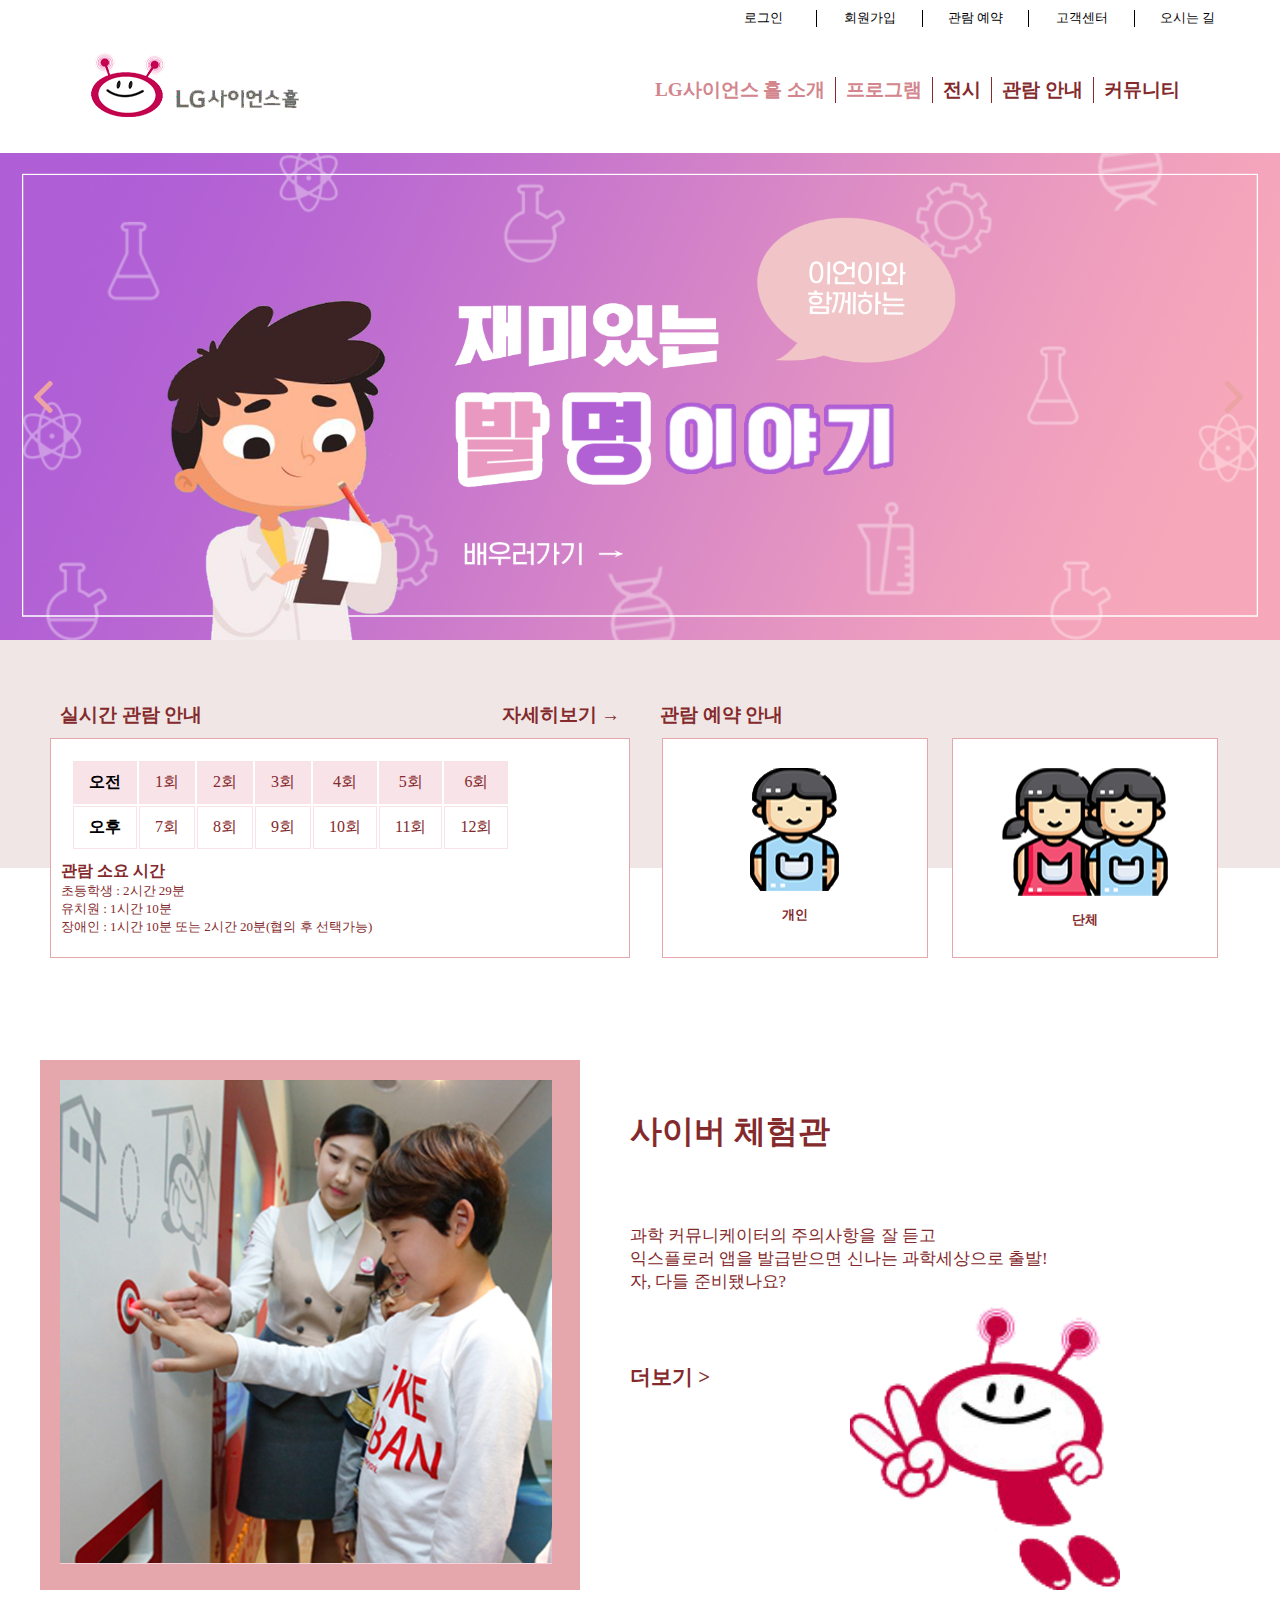
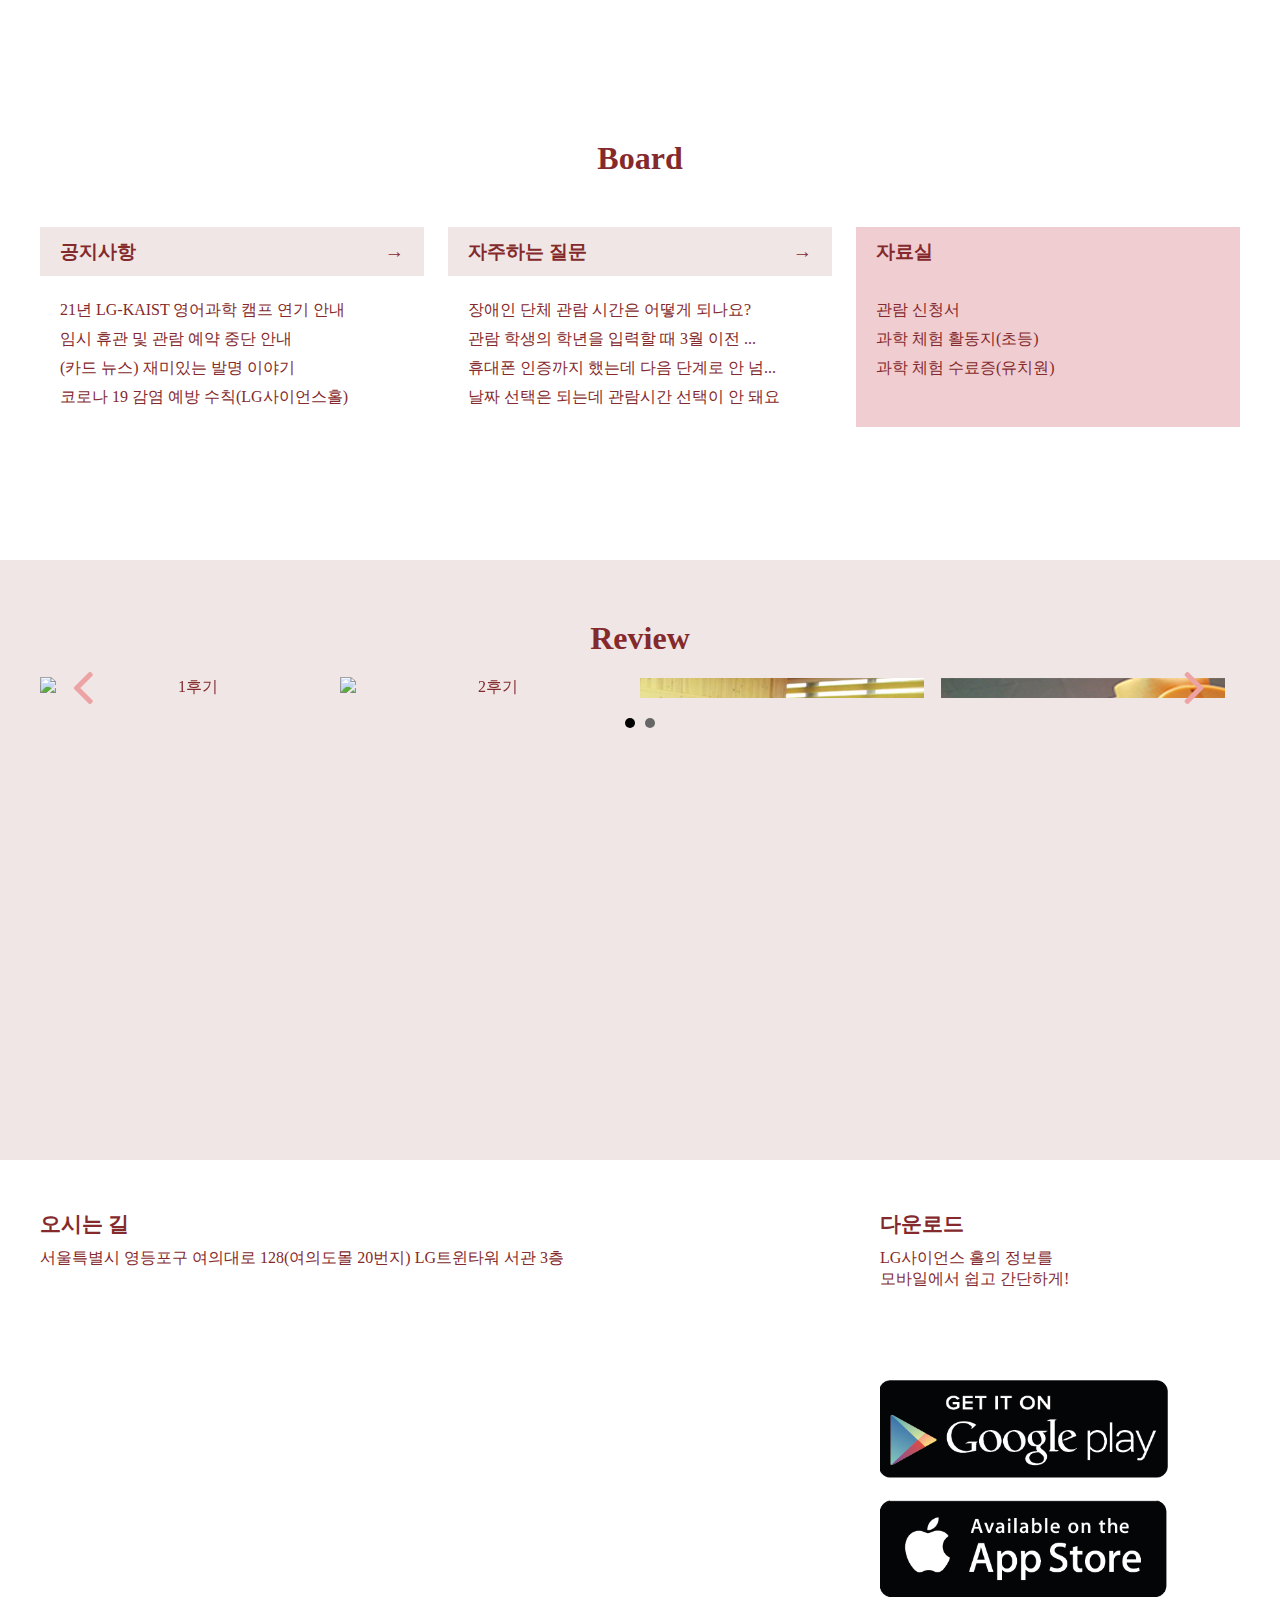
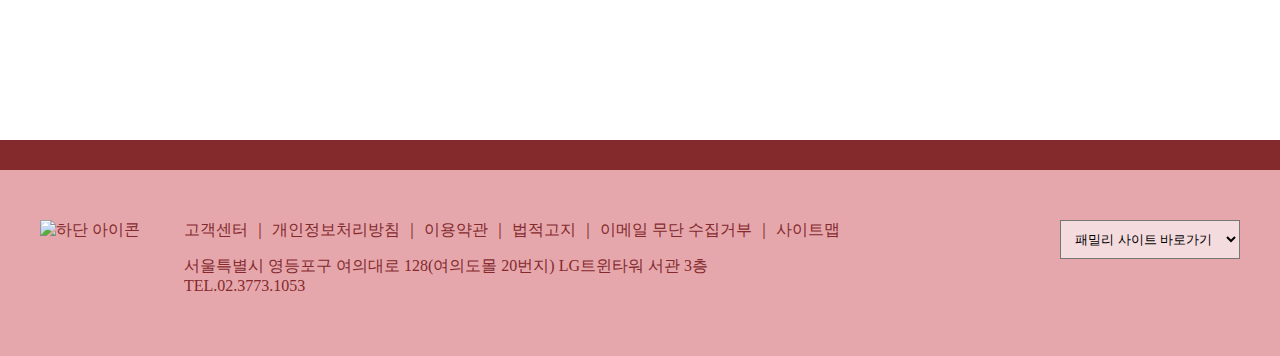
==== pro1/index.html @ e9084217 "210916" ====
<!DOCTYPE html>
<html lang="ko">
<head>
    <meta charset="UTF-8">
    <meta http-equiv="X-UA-Compatible" content="IE=edge">
    <meta name="viewport" content="width=device-width, initial-scale=1.0">
    <title>LG 사이언스홀</title>
    <link href="css/style.css" rel="stylesheet" type="text/css">

    <link href="js/bxslider/css/jquery.bxslider.css" rel="stylesheet" type="text/css">
    <script src="js/jquery.js"></script>
    <script src="js/jquery-1.7.2.min.js"></script>
    <script src="js/bxslider/js/jquery.bxslider.js"></script>
    <script src="js/main.js"></script>
</head>
<body>
    <div class="wrap">
        <header>
            <div class="mmenu1 inner">
                <ul>
                    <li><a href="#">로그인</a></li>
                    <li><a href="#">회원가입</a></li>
                    <li><a href="#">관람 예약</a></li>
                    <li><a href="#">고객센터</a></li>
                    <li><a href="#">오시는 길</a></li>
                </ul>
            </div>
            <div class="mmenu2 inner">
                <div class="mmenu2_logo">
                    <a href="index.html"><img src="img/logoo.png" alt="로고"></a>
                </div>
                <div class="mmenu2_m">
                    <ul>
                        <li><a href="index_sub.html" class="link">LG사이언스 홀 소개</a></li>
                        <li><a href="index_sub2.html" class="link">프로그램</a></li>
                        <li><a href="#">전시</a></li>
                        <li><a href="#">관람 안내</a></li>
                        <li><a href="#">커뮤니티</a></li>
                    </ul>
                </div>
            </div>
        </header>
        <!--메인 배너-->
        <section class="mainimg">
            <div class="slider">
                <div><a href="#"><img src="img/main.png" alt="메인"></a></div>
                <div><a href="#"><img src="img/main.png" alt="메인2"></a></div>
            </div>

            <!--<a href="#"><img src="img/main.png" alt="메인"></a>-->
        </section>
        <!--실시관 관람안내 / 예약안내-->
        <section class="con1">
            <div class="con1_bg"></div>
            <div class="inner">
                <div class="con1_l">
                <h3>실시간 관람 안내<span><a href="#">자세히보기 →</a></span></h3>
                    <div class="con1_l_up">
                        <table border="1" cellpadding="10" cellapacing="1">
                            <tr>
                                <td>오전</td>
                                <td>1회</td>
                                <td>2회</td>
                                <td>3회</td>
                                <td>4회</td>
                                <td>5회</td>
                                <td>6회</td>
                            </tr>
                            <tr>
                                <td>오후</td>
                                <td>7회</td>
                                <td>8회</td>
                                <td>9회</td>
                                <td>10회</td>
                                <td>11회</td>
                                <td>12회</td>
                            </tr>
                        </table>
                        <h4>관람 소요 시간</h4>
                        <p>초등학생 : 2시간 29분
                            <br>유치원 : 1시간 10분
                            <br>장애인 : 1시간 10분 또는 2시간 20분(협의 후 선택가능)
                        </p>
                    </div>
                </div>
                <div class="con1_r">
                    <h3>관람 예약 안내</h3>
                    <div class="con1_r_left"><a href="#">
                        <img src="img/icon_child1.png" alt="개인 아이콘">
                        <p>개인</p></a>
                    </div>
                    <a href="#"><div class="con1_r_right">
                        <img src="img/icon_child.png" alt="단체 아이콘">
                        <p>단체</p></a>
                    </div>
                </div>
            </div>
            
        </section>
        <!--사이버 체험관-->
        <section class="cyber">
            <div class="cb_l inner">
                <div class="cyber_imgset">
                    <div><img src="img/cyber1.jpg" alt="체험관 사진"></div>
                    <div><img src="img/cyber1.jpg" alt="체험관 사진"></div>
                    <div><img src="img/cyber1.jpg" alt="체험관 사진"></div>
                </div>
                <div class="cb_r">
                    <h1>사이버 체험관</h1>
                    <p>과학 커뮤니케이터의 주의사항을 잘 듣고
                        <br>익스플로러 앱을 발급받으면 신나는 과학세상으로 출발!
                        <br>자, 다들 준비됐나요?
                    </p>
                    <h3><a href="#">더보기 ></a></h3>
                </div>
            </div>
        </section>
        <!--보드-->
        <section class="board">
            <div class="b1 inner">
                <h1>Board</h1>
                <div class="b2">
                    <div class="b2_1">
                        <div class="b2_1_l">
                            <h4>공지사항<span><a href="#">→</a></span></h4>
                        </div>
                        <ul>
                            <li><a href="#">21년 LG-KAIST 영어과학 캠프 연기 안내</a></li>
                            <li><a href="#">임시 휴관 및 관람 예약 중단 안내</a></li>
                            <li><a href="#">(카드 뉴스) 재미있는 발명 이야기</a></li>
                            <li><a href="#">코로나 19 감염 예방 수칙(LG사이언스홀)</a></li>
                        </ul>
                    </div>
                    <div class="b2_2">
                        <div class="b2_1_c">
                            <h4>자주하는 질문<span><a href="#">→</a></span></h4>
                        </div>
                        <ul>
                            <li><a href="#">장애인 단체 관람 시간은 어떻게 되나요?</a></li>
                            <li><a href="#">관람 학생의 학년을 입력할 때 3월 이전 ...</a></li>
                            <li><a href="#">휴대폰 인증까지 했는데 다음 단계로 안 넘...</a></li>
                            <li><a href="#">날짜 선택은 되는데 관람시간 선택이 안 돼요</a></li>
                        </ul>
                    </div>
                    <div class="b2_3">
                        <div class="b2_1_r">
                            <h4>자료실</h4>
                        </div>
                        <ul>
                            <li><a href="#">관람 신청서</a></li>
                            <li><a href="#">과학 체험 활동지(초등)</a></li>
                            <li><a href="#">과학 체험 수료증(유치원)</a></li>
                        </ul>
                    </div>
                </div>
            </div>
        </section>
        <!--리뷰-->
        <section class="review">
            <div class="rv inner">
                <h1>Review</h1>
                <div class="rv1">
                    <div><a href="#"><img src="img/hugi_1_1.jpg" alt="1후기"></a></div>
                    <div><a href="#"><img src="img/hugi_2_2.jpg" alt="2후기"></a></div>
                    <div><a href="#"><img src="img/hugi_3_3.jpg" alt="3후기"></a></div>
                    <div><a href="#"><img src="img/hugi_4_4.jpg" alt="4후기"></a></div>
                    <div><a href="#"><img src="img/hugi_1_1.jpg" alt="1후기"></a></div>
                    <div><a href="#"><img src="img/hugi_2_2.jpg" alt="2후기"></a></div>
                    <div><a href="#"><img src="img/hugi_3_3.jpg" alt="3후기"></a></div>
                    <div><a href="#"><img src="img/hugi_4_4.jpg" alt="4후기"></a></div>
                </div>
            </div>
        </section>
        <!--오시는 길 / 다운로드-->
        <section class="etc">
            <div class="e_etc inner">
                <div class="e_etc_l">
                    <h4>오시는 길</h4>
                    <p>서울특별시 영등포구 여의대로 128(여의도몰 20번지) LG트윈타워 서관 3층</p>
                    <iframe src="https://www.google.com/maps/embed?pb=!1m18!1m12!1m3!1d3164.149133919328!2d126.92707291564716!3d37.5279816340923!2m3!1f0!2f0!3f0!3m2!1i1024!2i768!4f13.1!3m3!1m2!1s0x357c9f39d2043983%3A0xe6f994f5ced10147!2zTEcg7IKs7J207Ja47Iqk7ZmA!5e0!3m2!1sko!2skr!4v1629180725657!5m2!1sko!2skr" 
                    width="756" height="318" style="border:0;" allowfullscreen="" loading="lazy">
                    </iframe>
                </div>
                <div class="e_etc_r">
                    <h4>다운로드</h4>
                    <p>LG사이언스 홀의 정보를
                        <br>모바일에서 쉽고 간단하게!
                    </p>
                    <div class="e_etc_dr">
                        <a href="#"><img src="img/icon_google.png" alt="구글링크"></a>
                        <a href="#"><img src="img/icon_apple.png" alt="애플링크"></a>
                    </div>
                </div>
            </div>
        </section>

        <!--하단-->
        <footer>
            <div class="foot_set inner">
                <div class="f_logo">
                    <img src="img/f_icon.png" alt="하단 아이콘">
                </div>
                <div class="f_info">
                    <div class="f_up">
                        <p><a href="#">고객센터 ｜ 개인정보처리방침 ｜ 이용약관 ｜ 법적고지 ｜ 이메일 무단 수집거부 ｜ 사이트맵</a></p>
                    </div>
                    <div class="f_down">
                        <p>서울특별시 영등포구 여의대로 128(여의도몰 20번지) LG트윈타워 서관 3층
                            <br>TEL.02.3773.1053
                        </p>
                    </div>
                </div>
                <div class="f_family">
                    <form>
                        <select>
                            <option>패밀리 사이트 바로가기</option>
                            <option><a href="#">LG</a></option>
                            <option><a href="#">LG사이언스랜드</a></option>
                            <option><a href="#">LG공익재단</a></option>
                            <option><a href="#">LG상남 도서관</a></option>
                            <option><a href="#">책 읽어주는 도서관</a></option>
                            <option><a href="#">LG아트센터</a></option>
                            <option><a href="#">LG챌린저스</a></option>
                        </select>
                    </form>
                </div>
            </div>
        </footer>
    </div>
</body>
</html>
---- pro1/css/style.css ----
*{margin: 0; padding: 0;}
.wrap{width: 100%; margin: 0 auto;}
ul li{
    list-style: none;
}
a{color: inherit; text-decoration: none;}
.inner{width: 1200px; margin: 0 auto;}
.link{color: #d3868d;}
/*header*/
header{
    width: 100%;
}
.mmenu1::after, .mmenu1::before{display: block;, content: ""; clear: both;}
.mmenu1 ul{
    float: right;
    text-align: center;
}
.mmenu1 ul li:hover{font-weight: bolder;}

.mmenu1 ul li{float: left; width: calc(510px / 6); padding: 0 10px; margin-top: 10px;
              font-size: 0.8rem; font-weight: 500; border-right: 1px solid;}
.mmenu1 ul li:nth-child(5){border-right: none;}
.mmenu2::before, .mmenu2::after{display: block; clear: both; content: "";}
.mmenu2_logo{
    float: left;
    height: 124px;
    width: 150px;
}
.mmenu2_m{
    float: right;
    text-align: center;
    padding: 50px;
}
.mmenu2_m ul::after, .mmenu2_m ul::before{content: ""; display: block; clear: both;}
.mmenu2_m ul li{float: left; padding: 0 10px; font-size: 1.2rem; font-weight: 600;
                color: #842a2c; border-right: 1px solid #842a2c;}
.mmenu2_m ul li:nth-child(5){border-right: none;}

.mmenu2_m ul li a:hover{color: #e5a7ac;}

/*main banner*/
.mainimg img{
    display: block;
    max-width: 100%;
}
/*content*/
.con1_bg{width: 100%; height: 228px; background-color: #f0e6e5;}
.con1{
    width: 100%;
    height: 420px;
    position: relative;
    color: #842a2c;
}
.con1 > .inner{
    position: absolute;
    top: 10%;
    left: calc(50% - 600px);
}
.con1_l{
    float: left;
    height: 350px;
    width: 50%;
    padding: 10px;
    box-sizing: border-box;
}

.con1 .inner h3{margin: 10px; position: relative;}
.con1 .inner span{position: absolute; right: 0;}
.con1 .inner p{font-size: 13px;}
.con1_l_up{border: 1px solid #e5a7ac; padding: 10px; box-sizing: border-box;
            background-color: #fff; height: 220px;}
.con1_l_up table{
    border: none;
    margin: 10px;
}
.con1_l_up table tr:nth-child(1){
    background-color: #f8e3e8;}
.con1_l_up table tr td:nth-child(1){color: #000; font-weight: 900;}
.con1_l_up table td{
    text-align: center;
    padding: 10px 15px;
    color: #842a2c; font-weight: 400; border-spacing: 0;
    border: 1px solid #f8e3e8;
}
.con1_r{
    float: right;
    height: 350px;
    width: 50%;
    padding: 10px;
    box-sizing: border-box;
}
.con1_r::after{display: block; content: ""; clear: both;}
.con1_r > div{float: left; width: 46%; padding: 5%; box-sizing: border-box; 
             background-color: #fff;
             border: 1px solid #e5a7ac; margin: 0 2%; height: 220px;}
.con1_r > div:hover{background-color: #f8e3e8;}

.con1_r > div > img{max-width: 100%;}
.con1_r > div p{text-align: center;}
.con1_r_left, .con1_r_right {text-align: center; color: #842a2c; font-weight: 600;
    font-size: 1.2rem;}
.con1_r_left p, .con1_r_right p{margin-top: 10px;}

/*cyber content*/
.cyber{
    width: 100%;
    height: 680px;
}
.cb_l::after, .cb_l::before{display: block; content: ""; clear: both;}
.cb_l > div{
    float: left;

}
.cb_l > div:nth-child(1){
    background-color: #e5a7ac; width: 540px; height: 530px; text-align: center;
    padding: 20px; box-sizing: border-box; 
}
.cb_r{
    width: 540px; height: 530px; background-image: url(../img/icon_cyber1.png);
    background-repeat: no-repeat; background-position: bottom right; 
    background-size: 50%;
}
.cb_r > h1{padding: 50px; padding-top: 50px; color: #842a2c; font-size: 2rem;}
.cb_r > p{padding: 20px 50px; color: #842a2c; font-size: 1.05rem;}
.cb_r > h3{padding: 50px; color: #842a2c; font-size: 1.3rem;}

/*board*/
.board{
    width: 100%;
    height: 420px;
}
.b1 > h1{text-align: center; color: #842a2c; font-size: 2rem;}
.b2{
    padding-top: 50px;
    box-sizing: border-box;
    color: #842a2c;
}
.b2 h4{ width: 100%; height: 49px;
    font-size: 1.2rem; position: relative; padding-left: 20px; line-height: 49px; box-sizing: border-box;}
.b2 h4 span{position: absolute; right: 20px;}




.b2 > div{
    float: left;
    width: calc(96% / 3);
    height: 200px;
}
.b2_1_l{
    height: 49px;
    background-color: #f0e6e5;
    font-size: 1.2rem;
}
.b2_1_c{
    height: 49px;
    background-color: #f0e6e5;
    font-size: 1.2rem;
}
.b2_1_r{
    font-size: 1.2rem;
}
.b2_2{margin: 0 2%;}
.b2_3{
    background-color: #f0cdd1;
    background-image: url(../img/board_icon1.png);
    background-repeat: no-repeat;
    background-position: 280px 100px;
    
}
.b2 > div ul{
    padding: 20px;
}
.b2 > div ul li{
    padding: 4px 0;
}
.b2 > div ul li a:hover{text-decoration: underline;}
/*review*/
.review{
    width: 100%;
    height: 520px;
    background-color: #f0e6e5;
    text-align: center;
    color: #842a2c;
    padding: 40px 0;
}
.rv > h1{padding: 20px;}
.review h1{font-size: 2rem;}
.rv_icon_l{float: left; padding-top: 180px; padding-left: 120px;}
.rv_icon_r{float: right; padding-top: 180px; padding-right: 120px;}

/*come/dr*/
.etc{
    width: 100%;
    height: 480px;
    color: #842a2c;
    padding: 50px 0;
}
.e_etc_l{
    float: left;
    width: 70%;
}
.e_etc_l h4{font-size: 1.3rem;}
.e_etc_l p{padding-top: 10px;
            padding-bottom: 20px;}
.e_etc_r{
    float: right;
    width: 30%;
}
.e_etc_r h4{font-size: 1.3rem;}
.e_etc_r p{padding-top: 10px;}
.e_etc_dr{padding-top: 90px;}
.e_etc_dr a{width: 100%; height: 120px;display: block;}
.e_etc_dr a img{width: 80%;}
.e_etc_dr a img:hover{opacity: 0.6;}

/*footer*/
footer{
    width: 100%;
    height: 216px;
    color: #842a2c;
    background-color: #e5a7ac;
    border-top: 30px solid #842a2c;
    padding-top: 50px;
    box-sizing: border-box;
}
.f_logo{float: left; width: 12%;}
.f_info{float: left; width: 70%;}
.f_info > .f_up{margin-bottom: 15px;}
.f_family{float: right;}
.f_family select{background-color: #f4dbde; padding: 10px; font-size: ;}
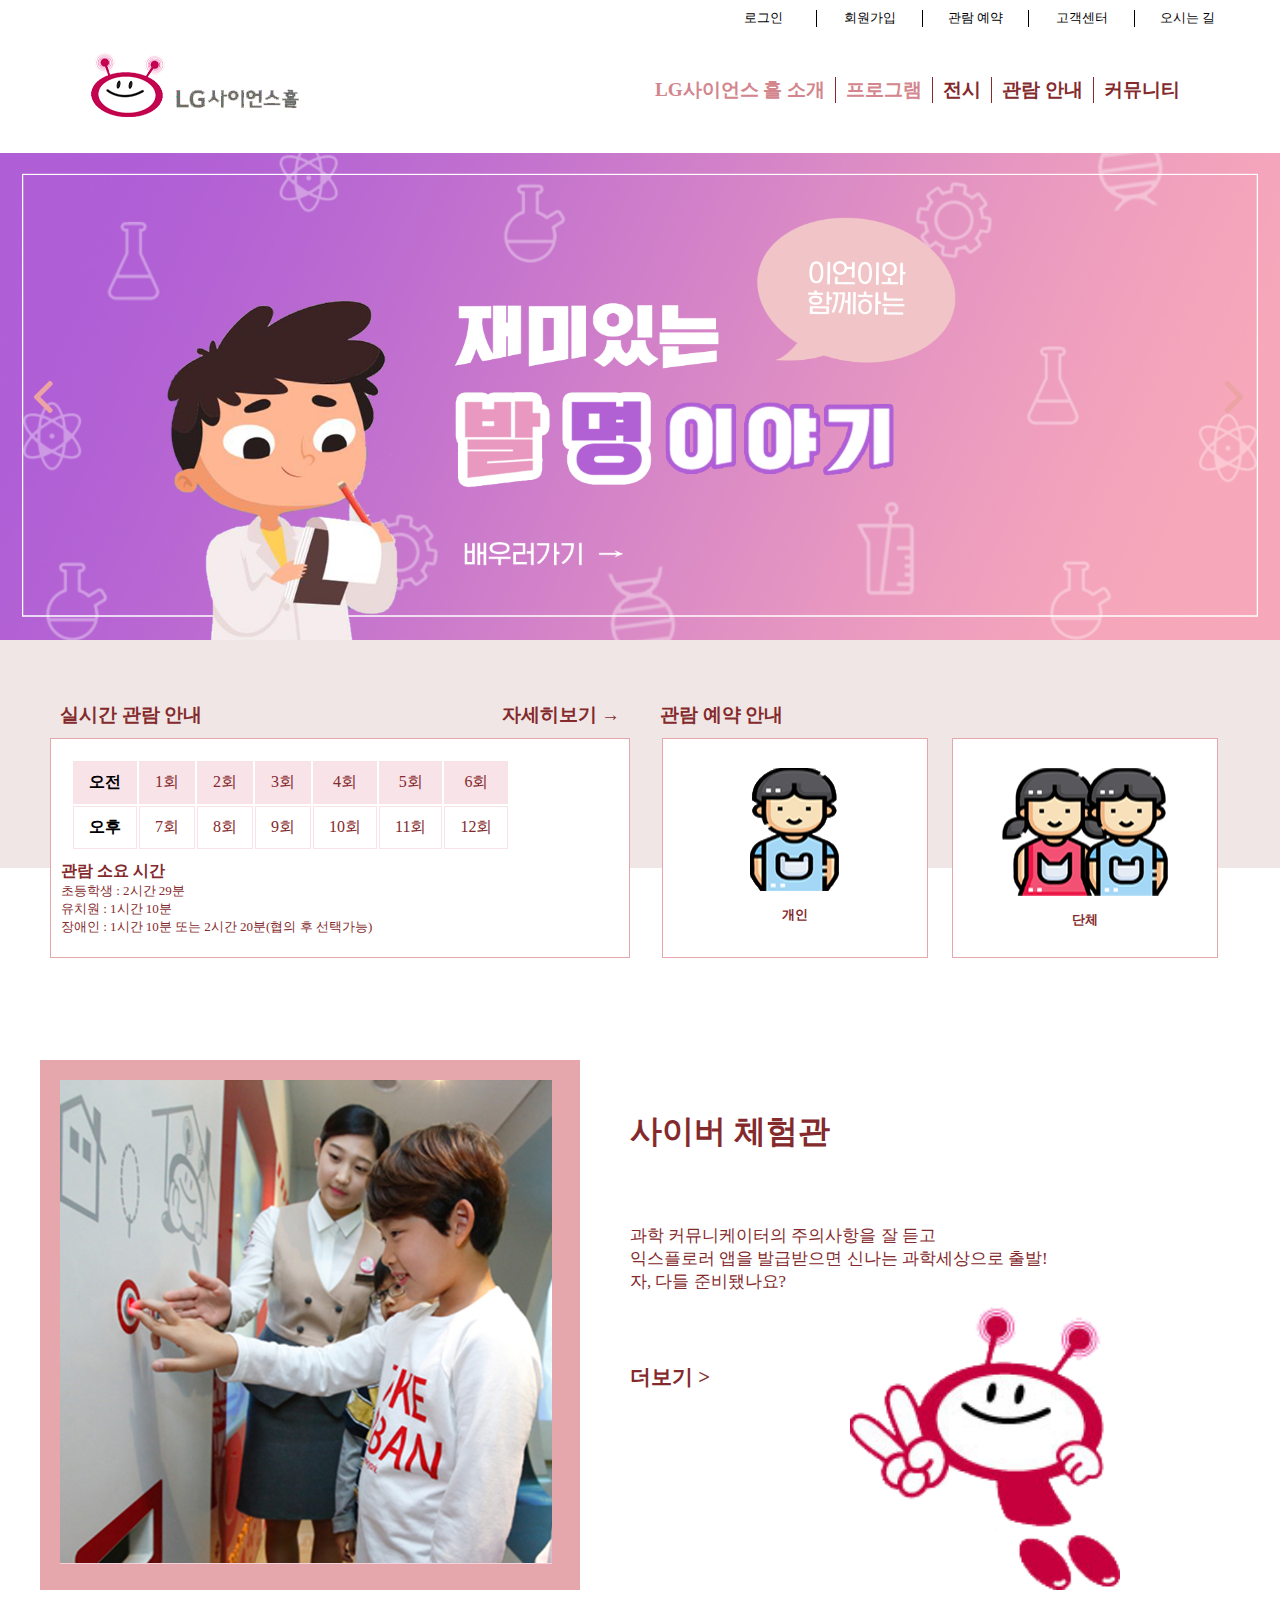
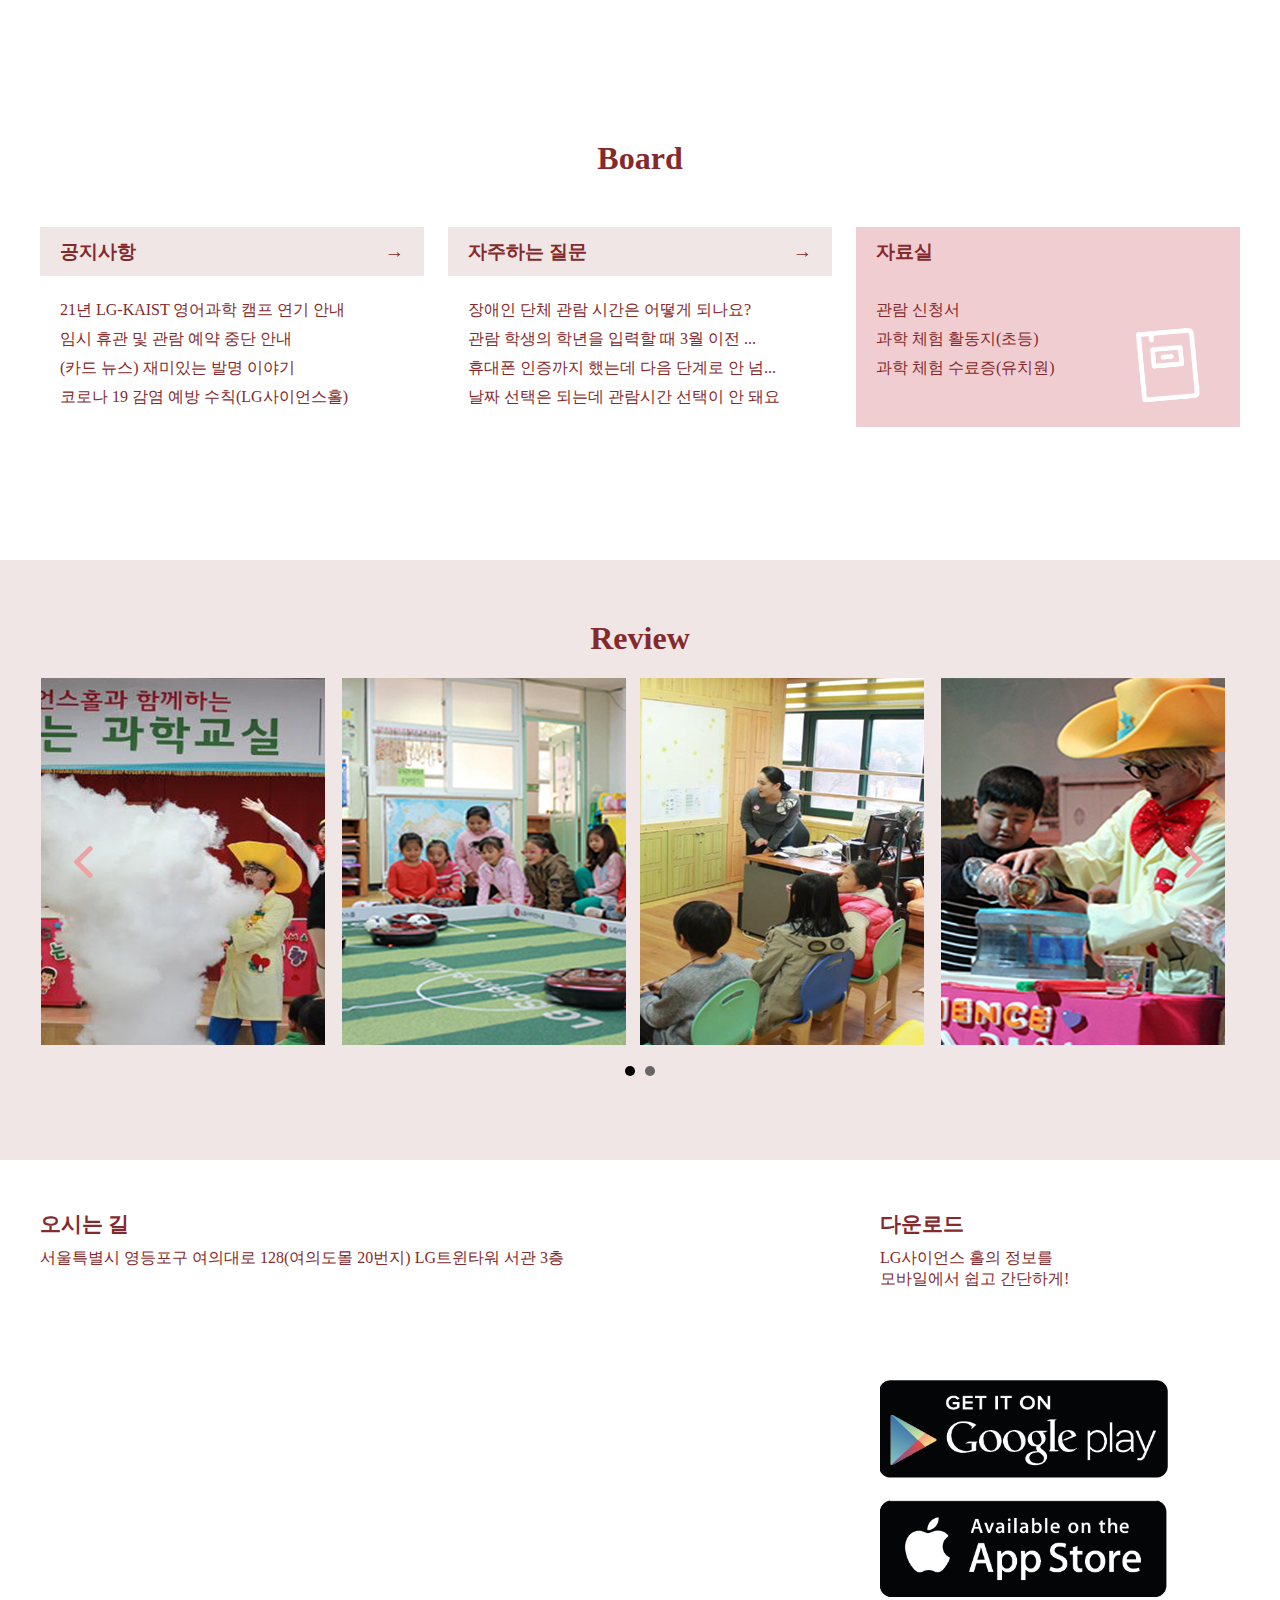
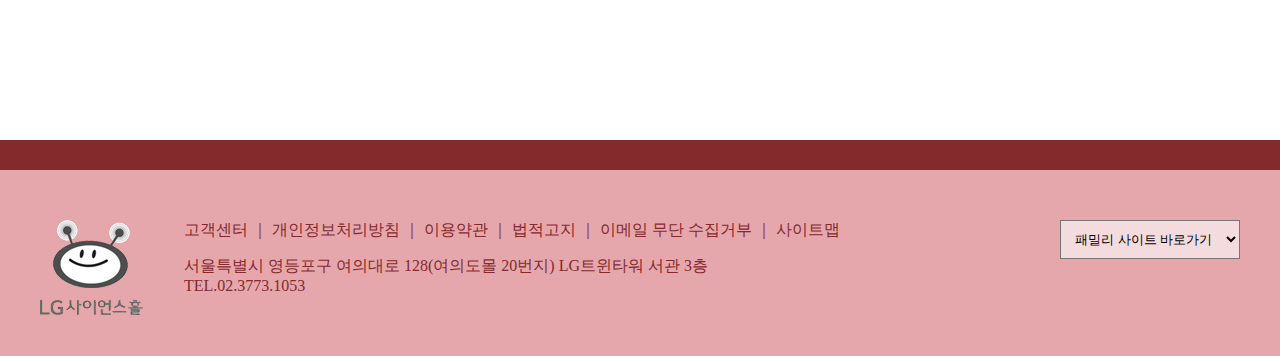
==== commit 91d76c25: "0927888" ====
--- a/pro1/index.html
+++ b/pro1/index.html
@@ -4,7 +4,7 @@
     <meta charset="UTF-8">
     <meta http-equiv="X-UA-Compatible" content="IE=edge">
     <meta name="viewport" content="width=device-width, initial-scale=1.0">
-    <title>LG 사이언스홀</title>
+    <title>Document</title>
     <link href="css/style.css" rel="stylesheet" type="text/css">
 
     <link href="js/bxslider/css/jquery.bxslider.css" rel="stylesheet" type="text/css">
